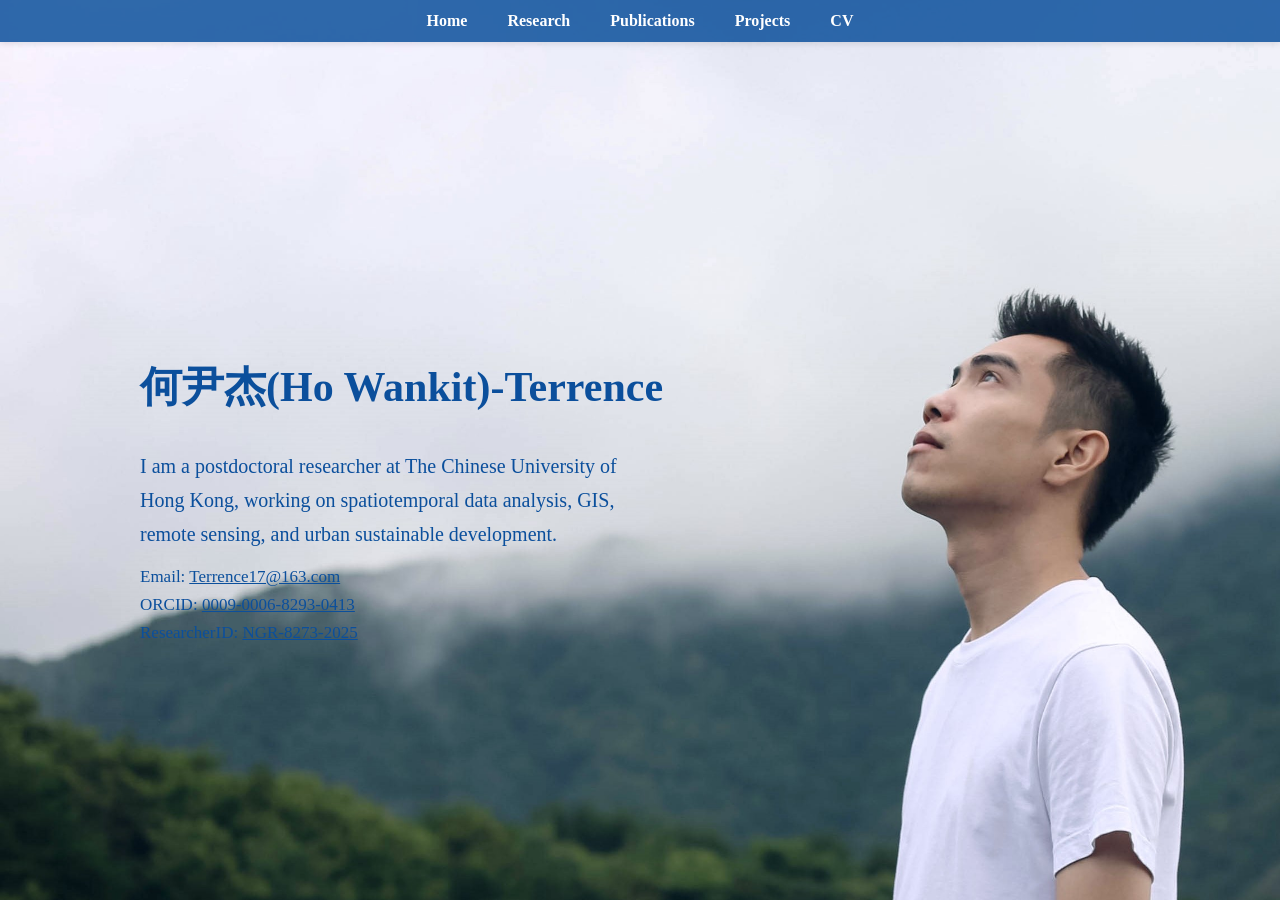
==== index.html @ a285ab6f "Update index.html" ====
<!DOCTYPE html>
<html lang="en">
<head>
<meta charset="UTF-8">
<title>Home | Terrence</title>
<meta name="viewport" content="width=device-width, initial-scale=1">

<style>
/* ===== 全局 ===== */
html, body {
  margin: 0;
  padding: 0;
  height: 100%;
  font-family: "Microsoft Yahei", "PingFang SC", "Georgia", "Times New Roman", serif;
  color: #0b4f9c;
  background: url('terrence_photo.jpg') center center / cover no-repeat;
  overflow: hidden;
}

/* ===== 导航栏 ===== */
nav {
  width: 100%;
  background-color: rgba(11,79,156,0.85);
  display: flex;
  justify-content: center;
  padding: 12px 0;
  box-shadow: 0 2px 6px rgba(0,0,0,0.1);
  position: fixed;
  top: 0;
  z-index: 1000;
}

nav a {
  margin: 0 20px;
  color: #ffffff;
  text-decoration: none;
  font-weight: 600;
  font-family: "Georgia", serif;
  font-size: 16px;
}

/* ===== 顶部占位 ===== */
header {
  height: 100px;
}

/* ===== 主体容器 ===== */
.main-container {
  display: flex;
  height: calc(100% - 100px);
  justify-content: flex-start;
  align-items: center;
  padding-left: 140px;
  box-sizing: border-box;
  opacity: 0;
  animation: fadeIn 1s forwards;
}

/* ===== 左侧文字 ===== */
.left {
  max-width: 520px;
  font-size: 20px;
  line-height: 1.7;
  animation: slideInLeft 1s forwards;
}

/* 标题：无阴影，防止换行 */
.left h1 {
  font-size: 42px;
  font-weight: 700;
  margin: 0 0 26px 0;
  white-space: nowrap;
}

/* 正文段落 */
.left p {
  margin: 0 0 14px 0;
}

/* ===== 联系方式区块 ===== */
.contact {
  margin-top: 12px;
  font-family: "Georgia", serif;   /* 与正文区分 */
  font-size: 17px;
  line-height: 1.4;                /* 间距更紧凑 */
}

.contact p {
  margin: 4px 0;                   /* 明确缩小三行间距 */
}

.contact a {
  color: #0b4f9c;
  text-decoration: underline;
}

/* ===== 动画 ===== */
@keyframes slideInLeft {
  0% { opacity: 0; transform: translateX(-50px); }
  100% { opacity: 1; transform: translateX(0); }
}

@keyframes fadeIn {
  0% { opacity: 0; }
  100% { opacity: 1; }
}

/* ===== 手机端 ===== */
@media (max-width: 768px) {
  html, body {
    overflow: auto;
    background-size: contain;
    background-position: top center;
    background-color: #ffffff;
  }

  nav {
    flex-direction: row;
    flex-wrap: wrap;
    padding: 10px 12px;
  }

  nav a {
    margin: 6px 12px;
    font-size: 15px;
  }

  .main-container {
    flex-direction: column;
    height: auto;
    padding: 120px 24px 40px;
    align-items: center;
    text-align: center;
  }

  .left {
    font-size: 18px;
  }

  .left h1 {
    font-size: 30px;
  }

  .contact {
    font-size: 16px;
  }
}
</style>
</head>

<body>

<nav>
  <a href="index.html">Home</a>
  <a href="research.html">Research</a>
  <a href="publications.html">Publications</a>
  <a href="projects.html">Projects</a>
  <a href="cv.html">CV</a>
</nav>

<header></header>

<div class="main-container">
  <div class="left">
    <h1>何尹杰(Ho Wankit)-Terrence </h1>

    <p>
      I am a postdoctoral researcher at The Chinese University of Hong Kong,
      working on spatiotemporal data analysis, GIS, remote sensing,
      and urban sustainable development.
    </p>

    <div class="contact">
      <p>Email: <a href="mailto:Terrence17@163.com">Terrence17@163.com</a></p>
      <p>ORCID: <a href="https://orcid.org/0009-0006-8293-0413" target="_blank">0009-0006-8293-0413</a></p>
      <p>ResearcherID: <a href="https://www.webofscience.com/wos/author/record/NGR-8273-2025" target="_blank">NGR-8273-2025</a></p>
    </div>
  </div>
</div>

</body>
</html>
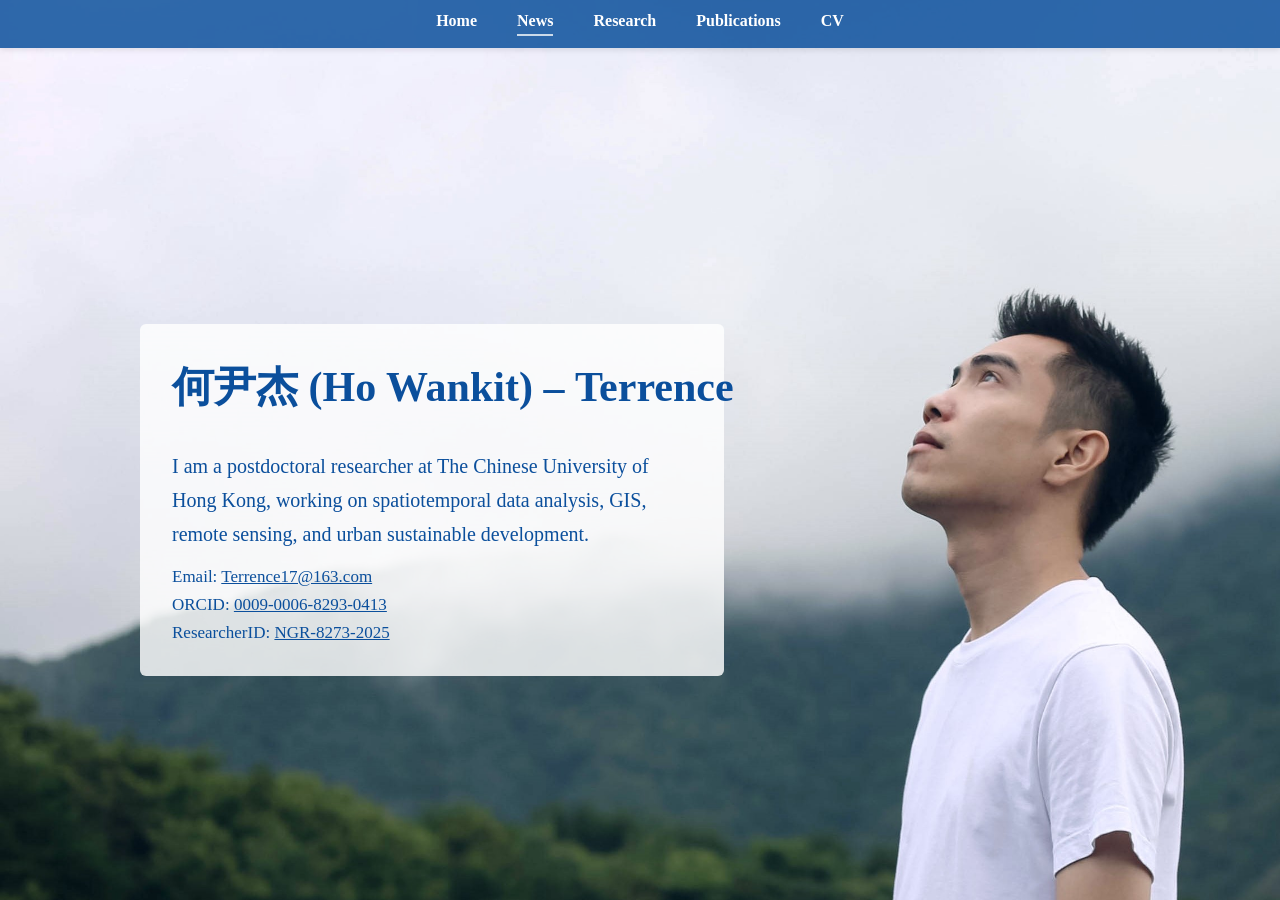
==== commit 3e23434e: "Update index.html" ====
--- a/index.html
+++ b/index.html
@@ -14,7 +14,6 @@
   font-family: "Microsoft Yahei", "PingFang SC", "Georgia", "Times New Roman", serif;
   color: #0b4f9c;
   background: url('terrence_photo.jpg') center center / cover no-repeat;
-  overflow: hidden;
 }
 
 /* ===== 导航栏 ===== */
@@ -37,6 +36,13 @@
   font-weight: 600;
   font-family: "Georgia", serif;
   font-size: 16px;
+  padding-bottom: 4px;
+}
+
+/* ===== News 高亮（醒目但克制） ===== */
+nav a.news-link {
+  font-weight: 700;
+  border-bottom: 2px solid rgba(255,255,255,0.75);
 }
 
 /* ===== 顶部占位 ===== */
@@ -52,7 +58,6 @@
   align-items: center;
   padding-left: 140px;
   box-sizing: border-box;
-  opacity: 0;
   animation: fadeIn 1s forwards;
 }
 
@@ -61,10 +66,12 @@
   max-width: 520px;
   font-size: 20px;
   line-height: 1.7;
+  padding: 28px 32px;
+  background: rgba(255, 255, 255, 0.82);
+  border-radius: 6px;
   animation: slideInLeft 1s forwards;
 }
 
-/* 标题：无阴影，防止换行 */
 .left h1 {
   font-size: 42px;
   font-weight: 700;
@@ -72,21 +79,20 @@
   white-space: nowrap;
 }
 
-/* 正文段落 */
 .left p {
   margin: 0 0 14px 0;
 }
 
-/* ===== 联系方式区块 ===== */
+/* ===== 联系方式 ===== */
 .contact {
   margin-top: 12px;
-  font-family: "Georgia", serif;   /* 与正文区分 */
+  font-family: "Georgia", serif;
   font-size: 17px;
-  line-height: 1.4;                /* 间距更紧凑 */
+  line-height: 1.4;
 }
 
 .contact p {
-  margin: 4px 0;                   /* 明确缩小三行间距 */
+  margin: 4px 0;
 }
 
 .contact a {
@@ -101,8 +107,8 @@
 }
 
 @keyframes fadeIn {
-  0% { opacity: 0; }
-  100% { opacity: 1; }
+  from { opacity: 0; }
+  to { opacity: 1; }
 }
 
 /* ===== 手机端 ===== */
@@ -135,10 +141,12 @@
 
   .left {
     font-size: 18px;
+    padding: 24px;
   }
 
   .left h1 {
     font-size: 30px;
+    white-space: normal;
   }
 
   .contact {
@@ -150,11 +158,12 @@
 
 <body>
 
+<!-- ===== 导航栏 ===== -->
 <nav>
   <a href="index.html">Home</a>
+  <a href="news.html" class="news-link">News</a>
   <a href="research.html">Research</a>
   <a href="publications.html">Publications</a>
-  <a href="projects.html">Projects</a>
   <a href="cv.html">CV</a>
 </nav>
 
@@ -162,7 +171,7 @@
 
 <div class="main-container">
   <div class="left">
-    <h1>何尹杰(Ho Wankit)-Terrence </h1>
+    <h1>何尹杰 (Ho Wankit) – Terrence</h1>
 
     <p>
       I am a postdoctoral researcher at The Chinese University of Hong Kong,
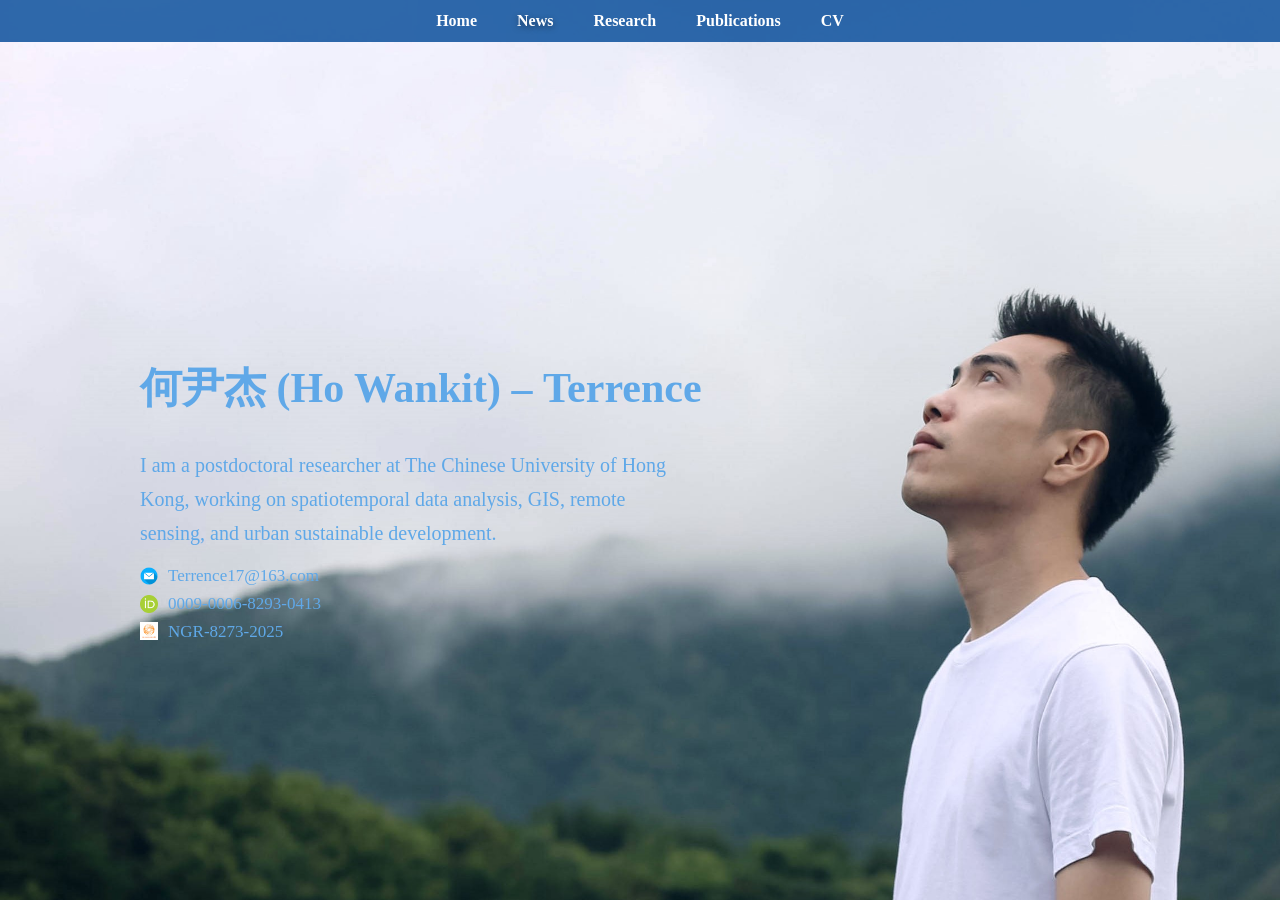
==== commit ba5a7dc5: "Update index.html" ====
--- a/index.html
+++ b/index.html
@@ -12,8 +12,9 @@
   padding: 0;
   height: 100%;
   font-family: "Microsoft Yahei", "PingFang SC", "Georgia", "Times New Roman", serif;
-  color: #0b4f9c;
+  color: #5fa8e8; /* 浅蓝色文字 */
   background: url('terrence_photo.jpg') center center / cover no-repeat;
+  overflow: hidden;
 }
 
 /* ===== 导航栏 ===== */
@@ -23,7 +24,6 @@
   display: flex;
   justify-content: center;
   padding: 12px 0;
-  box-shadow: 0 2px 6px rgba(0,0,0,0.1);
   position: fixed;
   top: 0;
   z-index: 1000;
@@ -36,13 +36,11 @@
   font-weight: 600;
   font-family: "Georgia", serif;
   font-size: 16px;
-  padding-bottom: 4px;
-}
-
-/* ===== News 高亮（醒目但克制） ===== */
-nav a.news-link {
-  font-weight: 700;
-  border-bottom: 2px solid rgba(255,255,255,0.75);
+}
+
+/* News 特别强调：阴影而不是下划线 */
+nav a.news {
+  text-shadow: 0 2px 6px rgba(0,0,0,0.45);
 }
 
 /* ===== 顶部占位 ===== */
@@ -54,61 +52,61 @@
 .main-container {
   display: flex;
   height: calc(100% - 100px);
-  justify-content: flex-start;
   align-items: center;
   padding-left: 140px;
   box-sizing: border-box;
-  animation: fadeIn 1s forwards;
 }
 
 /* ===== 左侧文字 ===== */
 .left {
-  max-width: 520px;
+  max-width: 540px;
   font-size: 20px;
   line-height: 1.7;
-  padding: 28px 32px;
-  background: rgba(255, 255, 255, 0.82);
-  border-radius: 6px;
   animation: slideInLeft 1s forwards;
 }
 
+/* 姓名标题 */
 .left h1 {
   font-size: 42px;
   font-weight: 700;
-  margin: 0 0 26px 0;
-  white-space: nowrap;
-}
-
+  margin: 0 0 24px 0;
+  white-space: nowrap; /* 防止“杰”掉行 */
+}
+
+/* 正文 */
 .left p {
   margin: 0 0 14px 0;
 }
 
 /* ===== 联系方式 ===== */
 .contact {
-  margin-top: 12px;
+  margin-top: 14px;
   font-family: "Georgia", serif;
   font-size: 17px;
   line-height: 1.4;
 }
 
-.contact p {
+.contact-item {
+  display: flex;
+  align-items: center;
+  gap: 10px;
   margin: 4px 0;
 }
 
+.contact-item img {
+  width: 18px;
+  height: 18px;
+}
+
 .contact a {
-  color: #0b4f9c;
-  text-decoration: underline;
+  color: #5fa8e8;
+  text-decoration: none;
 }
 
 /* ===== 动画 ===== */
 @keyframes slideInLeft {
-  0% { opacity: 0; transform: translateX(-50px); }
+  0% { opacity: 0; transform: translateX(-40px); }
   100% { opacity: 1; transform: translateX(0); }
-}
-
-@keyframes fadeIn {
-  from { opacity: 0; }
-  to { opacity: 1; }
 }
 
 /* ===== 手机端 ===== */
@@ -141,7 +139,6 @@
 
   .left {
     font-size: 18px;
-    padding: 24px;
   }
 
   .left h1 {
@@ -152,16 +149,19 @@
   .contact {
     font-size: 16px;
   }
+
+  .contact-item {
+    justify-content: center;
+  }
 }
 </style>
 </head>
 
 <body>
 
-<!-- ===== 导航栏 ===== -->
 <nav>
   <a href="index.html">Home</a>
-  <a href="news.html" class="news-link">News</a>
+  <a href="news.html" class="news">News</a>
   <a href="research.html">Research</a>
   <a href="publications.html">Publications</a>
   <a href="cv.html">CV</a>
@@ -180,9 +180,22 @@
     </p>
 
     <div class="contact">
-      <p>Email: <a href="mailto:Terrence17@163.com">Terrence17@163.com</a></p>
-      <p>ORCID: <a href="https://orcid.org/0009-0006-8293-0413" target="_blank">0009-0006-8293-0413</a></p>
-      <p>ResearcherID: <a href="https://www.webofscience.com/wos/author/record/NGR-8273-2025" target="_blank">NGR-8273-2025</a></p>
+      <div class="contact-item">
+        <img src="Email logo.png" alt="Email">
+        <a href="mailto:Terrence17@163.com">Terrence17@163.com</a>
+      </div>
+      <div class="contact-item">
+        <img src="ORCID logo.png" alt="ORCID">
+        <a href="https://orcid.org/0009-0006-8293-0413" target="_blank">
+          0009-0006-8293-0413
+        </a>
+      </div>
+      <div class="contact-item">
+        <img src="ResearcherID logo.png" alt="ResearcherID">
+        <a href="https://www.webofscience.com/wos/author/record/NGR-8273-2025" target="_blank">
+          NGR-8273-2025
+        </a>
+      </div>
     </div>
   </div>
 </div>
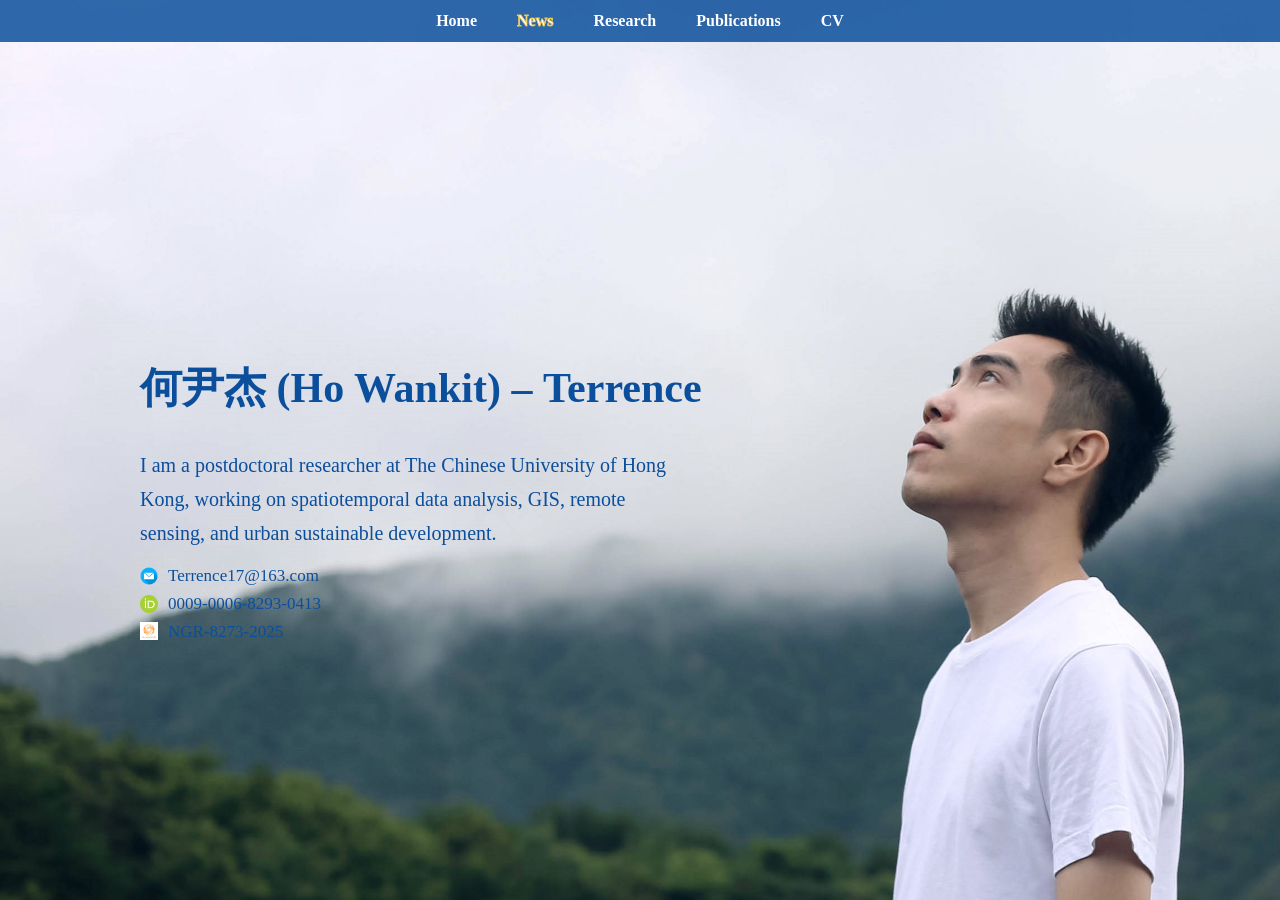
==== commit ff2b3347: "Update index.html" ====
--- a/index.html
+++ b/index.html
@@ -12,7 +12,7 @@
   padding: 0;
   height: 100%;
   font-family: "Microsoft Yahei", "PingFang SC", "Georgia", "Times New Roman", serif;
-  color: #5fa8e8; /* 浅蓝色文字 */
+  color: #0b4f9c; /* 与导航栏蓝色一致 */
   background: url('terrence_photo.jpg') center center / cover no-repeat;
   overflow: hidden;
 }
@@ -38,9 +38,10 @@
   font-size: 16px;
 }
 
-/* News 特别强调：阴影而不是下划线 */
+/* News 特别强调：黄色描边 */
 nav a.news {
-  text-shadow: 0 2px 6px rgba(0,0,0,0.45);
+  -webkit-text-stroke: 0.8px #f2c94c; /* 柔和黄边 */
+  text-stroke: 0.8px #f2c94c;
 }
 
 /* ===== 顶部占位 ===== */
@@ -70,7 +71,7 @@
   font-size: 42px;
   font-weight: 700;
   margin: 0 0 24px 0;
-  white-space: nowrap; /* 防止“杰”掉行 */
+  white-space: nowrap;
 }
 
 /* 正文 */
@@ -99,7 +100,7 @@
 }
 
 .contact a {
-  color: #5fa8e8;
+  color: #0b4f9c; /* 与正文一致 */
   text-decoration: none;
 }
 
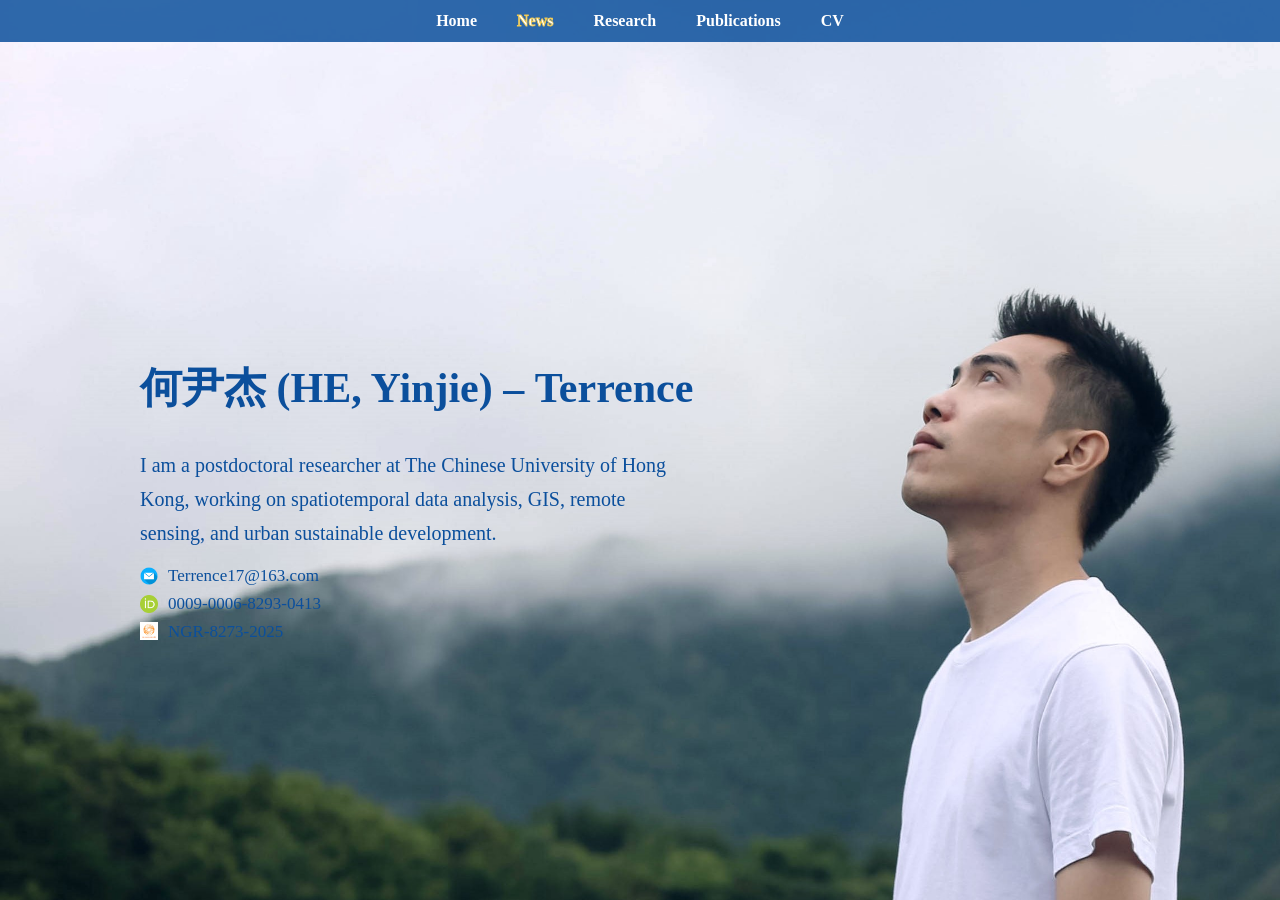
==== commit 035a2c0d: "Update index.html" ====
--- a/index.html
+++ b/index.html
@@ -172,7 +172,7 @@
 
 <div class="main-container">
   <div class="left">
-    <h1>何尹杰 (Ho Wankit) – Terrence</h1>
+    <h1>何尹杰 (HE, Yinjie) – Terrence</h1>
 
     <p>
       I am a postdoctoral researcher at The Chinese University of Hong Kong,
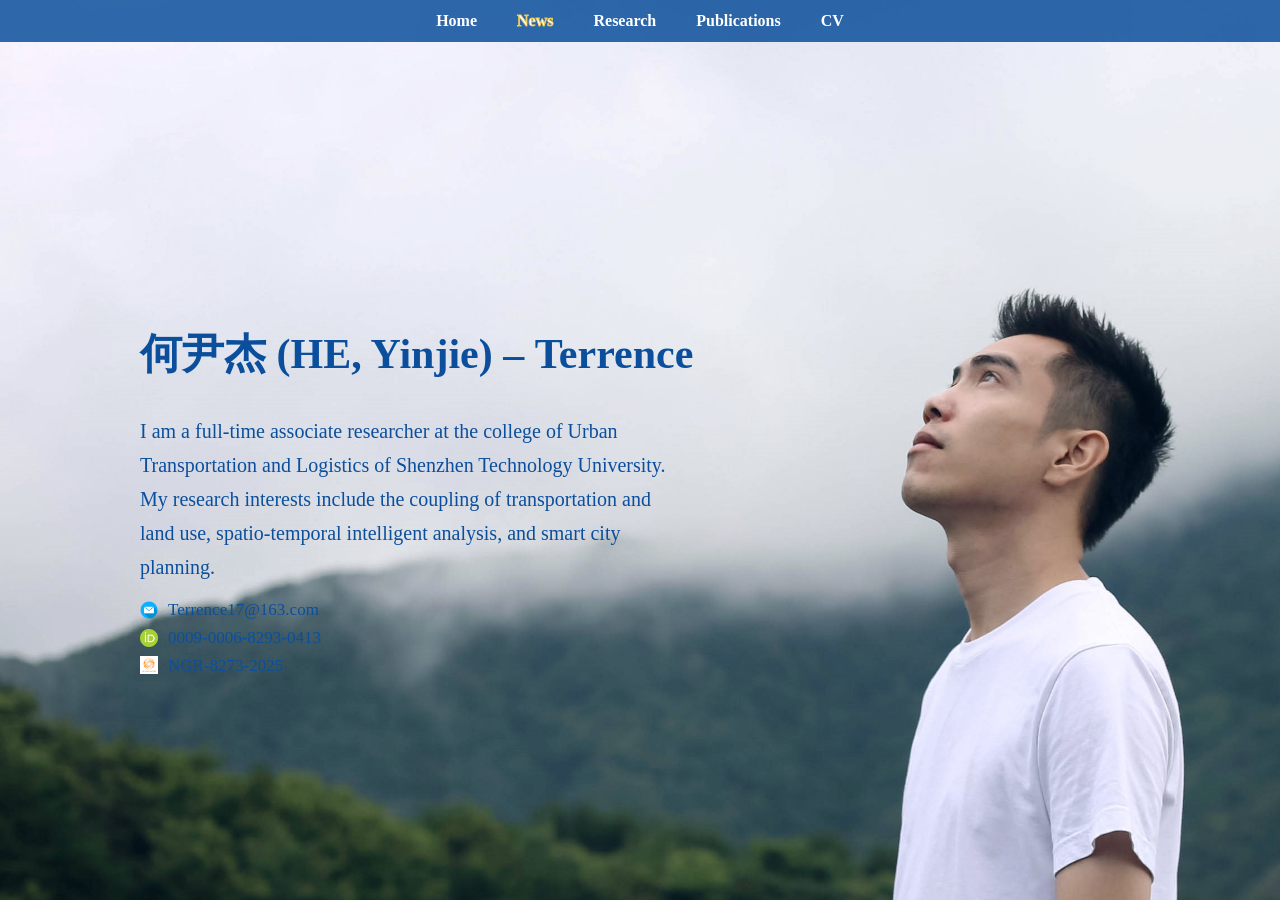
==== commit 758fdc9f: "Update index.html" ====
--- a/index.html
+++ b/index.html
@@ -162,7 +162,7 @@
 
 <nav>
   <a href="index.html">Home</a>
-  <a href="news.html" class="news">News</a>
+  <a href="news/" class="news">News</a>
   <a href="research.html">Research</a>
   <a href="publications.html">Publications</a>
   <a href="cv.html">CV</a>
@@ -175,9 +175,8 @@
     <h1>何尹杰 (HE, Yinjie) – Terrence</h1>
 
     <p>
-      I am a postdoctoral researcher at The Chinese University of Hong Kong,
-      working on spatiotemporal data analysis, GIS, remote sensing,
-      and urban sustainable development.
+      I am a full-time associate researcher at the college of Urban Transportation and Logistics of Shenzhen Technology University. 
+      My research interests include the coupling of transportation and land use, spatio-temporal intelligent analysis, and smart city planning.
     </p>
 
     <div class="contact">
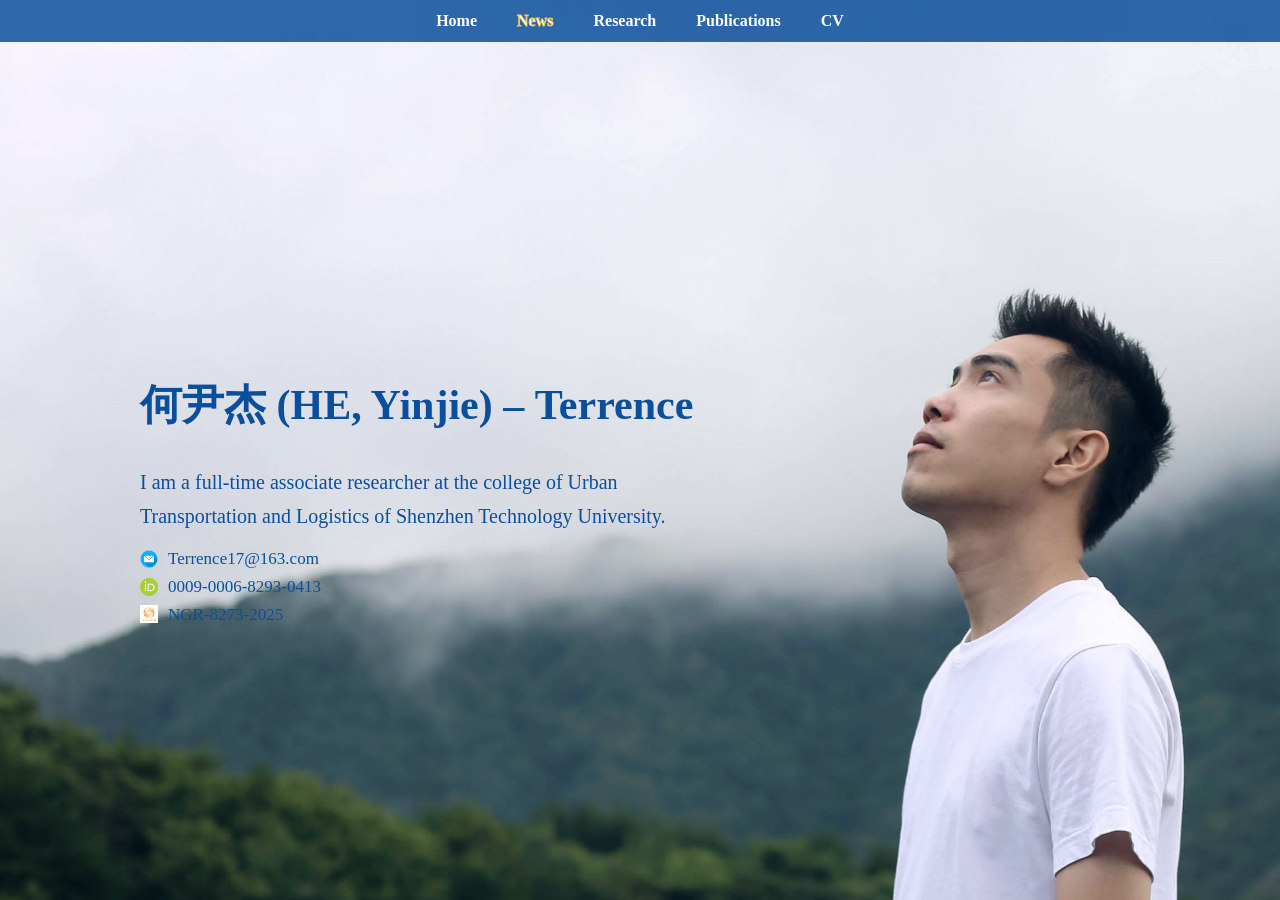
==== commit 8b83e6f3: "Update index.html" ====
--- a/index.html
+++ b/index.html
@@ -176,7 +176,6 @@
 
     <p>
       I am a full-time associate researcher at the college of Urban Transportation and Logistics of Shenzhen Technology University. 
-      My research interests include the coupling of transportation and land use, spatio-temporal intelligent analysis, and smart city planning.
     </p>
 
     <div class="contact">
